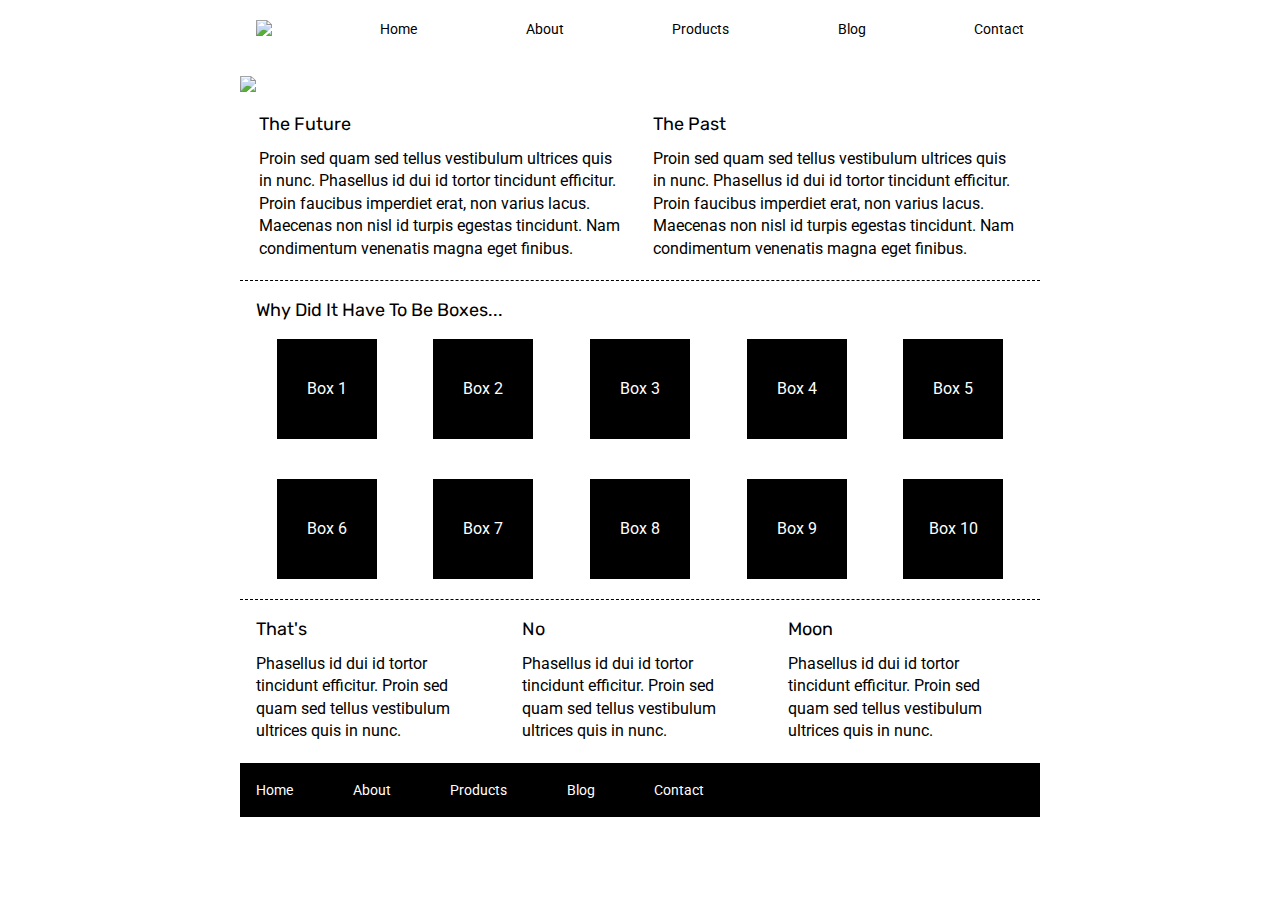
==== index.html @ e60e93f4 "Added header, nav bar, and fixed "About" button" ====
<!doctype html>

<html lang="en">
<head>
  <meta charset="utf-8">

  <title>Sprint Challenge - Home</title>

  <link href="https://fonts.googleapis.com/css?family=Roboto|Rubik" rel="stylesheet">
  <link rel="stylesheet" href="css/index.css">

</head>

<body>
    <div class="container">
        <header>
            <nav>
                <img src="./img/lambda-black.png"/>
                <a href="#">Home</a>
                <a href="about.html">About</a>
                <a href="#">Products</a>
                <a href="#">Blog</a>
                <a href="#">Contact</a>
            </nav>
            <img src="./img/jumbo.jpg" class="mainimg"/>
        </header>
        <section class="top-content">
            <div class="text-container">
                <h2>The Future</h2>
                <p>Proin sed quam sed tellus vestibulum ultrices quis in nunc. Phasellus id dui id tortor tincidunt efficitur. Proin faucibus imperdiet erat, non varius lacus. Maecenas non nisl id turpis egestas tincidunt. Nam condimentum venenatis magna eget finibus.</p>
            </div>
            <div class="text-container">
                <h2>The Past</h2>
                <p>Proin sed quam sed tellus vestibulum ultrices quis in nunc. Phasellus id dui id tortor tincidunt efficitur. Proin faucibus imperdiet erat, non varius lacus. Maecenas non nisl id turpis egestas tincidunt. Nam condimentum venenatis magna eget finibus.</p>
            </div>
        </section>
        
        <section class="middle-content">
        
            <h2>Why Did It Have To Be Boxes...</h2>
            
            <div class="boxes">
                <div class="box">Box 1</div>
                <div class="box">Box 2</div>
                <div class="box">Box 3</div>
                <div class="box">Box 4</div>
                <div class="box">Box 5</div>
                <div class="box">Box 6</div>
                <div class="box">Box 7</div>
                <div class="box">Box 8</div>
                <div class="box">Box 9</div>
                <div class="box">Box 10</div>
            </div>
        
        </section>

        <section class="bottom-content">

            <div class="text-container">
                <h2>That's</h2>
                <p>Phasellus id dui id tortor tincidunt efficitur. Proin sed quam sed tellus vestibulum ultrices quis in nunc.</p>
            </div>
            <div class="text-container">
                <h2>No</h2>
                <p>Phasellus id dui id tortor tincidunt efficitur. Proin sed quam sed tellus vestibulum ultrices quis in nunc.</p>
            </div>
            <div class="text-container">
                <h2>Moon</h2>
                <p>Phasellus id dui id tortor tincidunt efficitur. Proin sed quam sed tellus vestibulum ultrices quis in nunc.</p>
            </div>

        </section>
        
        <footer>
            <nav>
                <a href="#">Home</a>
                <a href="about.html">About</a>
                <a href="#">Products</a>
                <a href="#">Blog</a>
                <a href="#">Contact</a>
            </nav>
        </footer>
    </div><!-- container -->        
</body>
</html>
---- css/index.css ----
/* http://meyerweb.com/eric/tools/css/reset/ 
   v2.0 | 20110126
   License: none (public domain)
*/

html, body, div, span, applet, object, iframe,
h1, h2, h3, h4, h5, h6, p, blockquote, pre,
a, abbr, acronym, address, big, cite, code,
del, dfn, em, img, ins, kbd, q, s, samp,
small, strike, strong, sub, sup, tt, var,
b, u, i, center,
dl, dt, dd, ol, ul, li,
fieldset, form, label, legend,
table, caption, tbody, tfoot, thead, tr, th, td,
article, aside, canvas, details, embed, 
figure, figcaption, footer, header, hgroup, 
menu, nav, output, ruby, section, summary,
time, mark, audio, video {
	margin: 0;
	padding: 0;
	border: 0;
	font-size: 100%;
	font: inherit;
	vertical-align: baseline;
}
/* HTML5 display-role reset for older browsers */
article, aside, details, figcaption, figure, 
footer, header, hgroup, menu, nav, section {
	display: block;
}
body {
	line-height: 1;
}
ol, ul {
	list-style: none;
}
blockquote, q {
	quotes: none;
}
blockquote:before, blockquote:after,
q:before, q:after {
	content: '';
	content: none;
}
table {
	border-collapse: collapse;
	border-spacing: 0;
}

* {
    box-sizing: border-box;
}

html, body {
    height: 100%;
    font-family: 'Roboto', sans-serif;
}

h1, h2, h3, h4, h5 {
    font-size: 18px;
    margin-bottom: 15px;
    font-family: 'Rubik', sans-serif;
}

p {
    line-height: 1.4;
}

.container {
    width: 800px;
    margin: 0 auto;
}

.top-content {
    display: flex;
    flex-wrap: wrap;
    justify-content: space-evenly;
    margin-bottom: 20px;
    border-bottom: 1px dashed black;
}

.top-content .text-container {
    width: 48%;
    padding: 0 1%;
    padding-bottom: 20px;  
}

.middle-content {
    margin-bottom: 20px;
    border-bottom: 1px dashed black;
}

.middle-content h2 {
    padding: 0 2%;
    margin-bottom: 0;
}

.middle-content .boxes {
    display: flex;
    flex-wrap: wrap;
    justify-content: space-evenly;
}

.middle-content .boxes .box {
    width: 12.5%;
    height: 100px;
    background: black;
    margin: 20px 2.5%;
    color: white;
    display: flex;
    align-items: center;
    justify-content: center;
}

.bottom-content {
    display: flex;
    margin: 0 2% 20px;
    justify-content: space-around;
}

.bottom-content .text-container {
    padding-right: 4%;
}

.bottom-content .text-container:last-child {
    padding-right: 0;
}

footer {
    width: 100%;
    background: black;
}

footer nav {
    width: 60%;
    display: flex;
    justify-content: space-between;
    align-items: center;
    padding: 20px 2%;
    font-size: 14px;
}

footer nav a {
    color: white;
    text-decoration: none;
}

/* My additions */
header nav{
    display: flex;
    justify-content: space-between;
    align-items: flex-end;
    padding: 20px 2%;
    font-size: 14px;
}
header nav a {
    color: black;
    text-decoration: none;
}
header .mainimg{
    margin: 20px 0px;
}
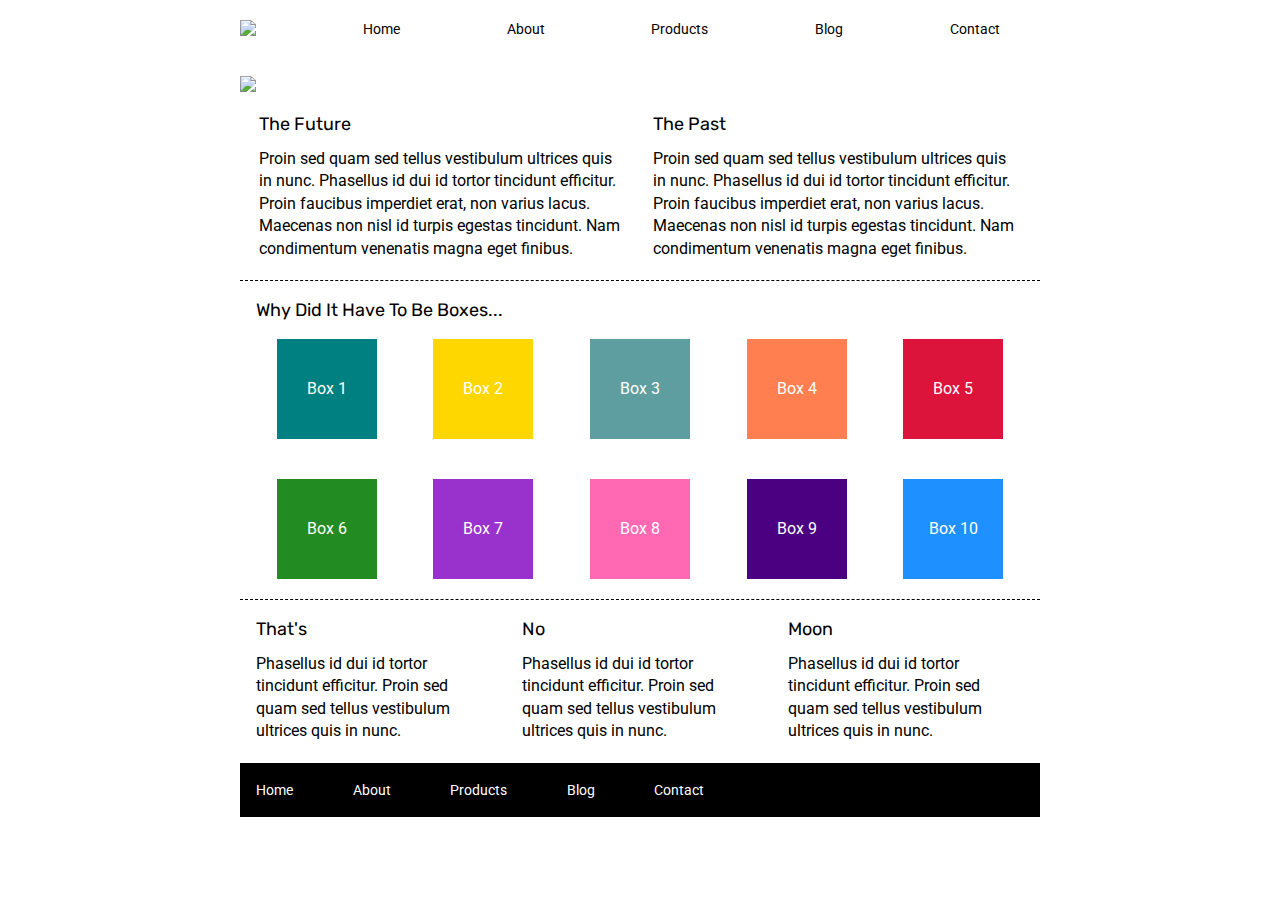
==== commit 5044f928: "Colored boxes, fixed up nav a bit to make it look better" ====
--- a/index.html
+++ b/index.html
@@ -40,16 +40,16 @@
             <h2>Why Did It Have To Be Boxes...</h2>
             
             <div class="boxes">
-                <div class="box">Box 1</div>
-                <div class="box">Box 2</div>
-                <div class="box">Box 3</div>
-                <div class="box">Box 4</div>
-                <div class="box">Box 5</div>
-                <div class="box">Box 6</div>
-                <div class="box">Box 7</div>
-                <div class="box">Box 8</div>
-                <div class="box">Box 9</div>
-                <div class="box">Box 10</div>
+                <div class="box1">Box 1</div>
+                <div class="box2">Box 2</div>
+                <div class="box3">Box 3</div>
+                <div class="box4">Box 4</div>
+                <div class="box5">Box 5</div>
+                <div class="box6">Box 6</div>
+                <div class="box7">Box 7</div>
+                <div class="box8">Box 8</div>
+                <div class="box9">Box 9</div>
+                <div class="box10">Box 10</div>
             </div>
         
         </section>
--- a/css/index.css
+++ b/css/index.css
@@ -101,10 +101,9 @@
     justify-content: space-evenly;
 }
 
-.middle-content .boxes .box {
+.middle-content .boxes >* {
     width: 12.5%;
     height: 100px;
-    background: black;
     margin: 20px 2.5%;
     color: white;
     display: flex;
@@ -150,8 +149,9 @@
     display: flex;
     justify-content: space-between;
     align-items: flex-end;
-    padding: 20px 2%;
+    padding: 20px 0;
     font-size: 14px;
+    width: 95%;
 }
 header nav a {
     color: black;
@@ -159,4 +159,34 @@
 }
 header .mainimg{
     margin: 20px 0px;
-}+}
+.box1{
+    background: teal;
+}
+.box2{
+    background: gold;
+}
+.box3{
+    background: cadetblue;
+}
+.box4{
+    background: coral;
+}
+.box5{
+    background: crimson;
+}
+.box6{
+    background: forestgreen;
+}
+.box7{
+    background: darkorchid;
+}
+.box8{
+    background: hotpink;
+}
+.box9{
+    background: indigo;
+}
+.box10{
+    background: dodgerblue;
+}
